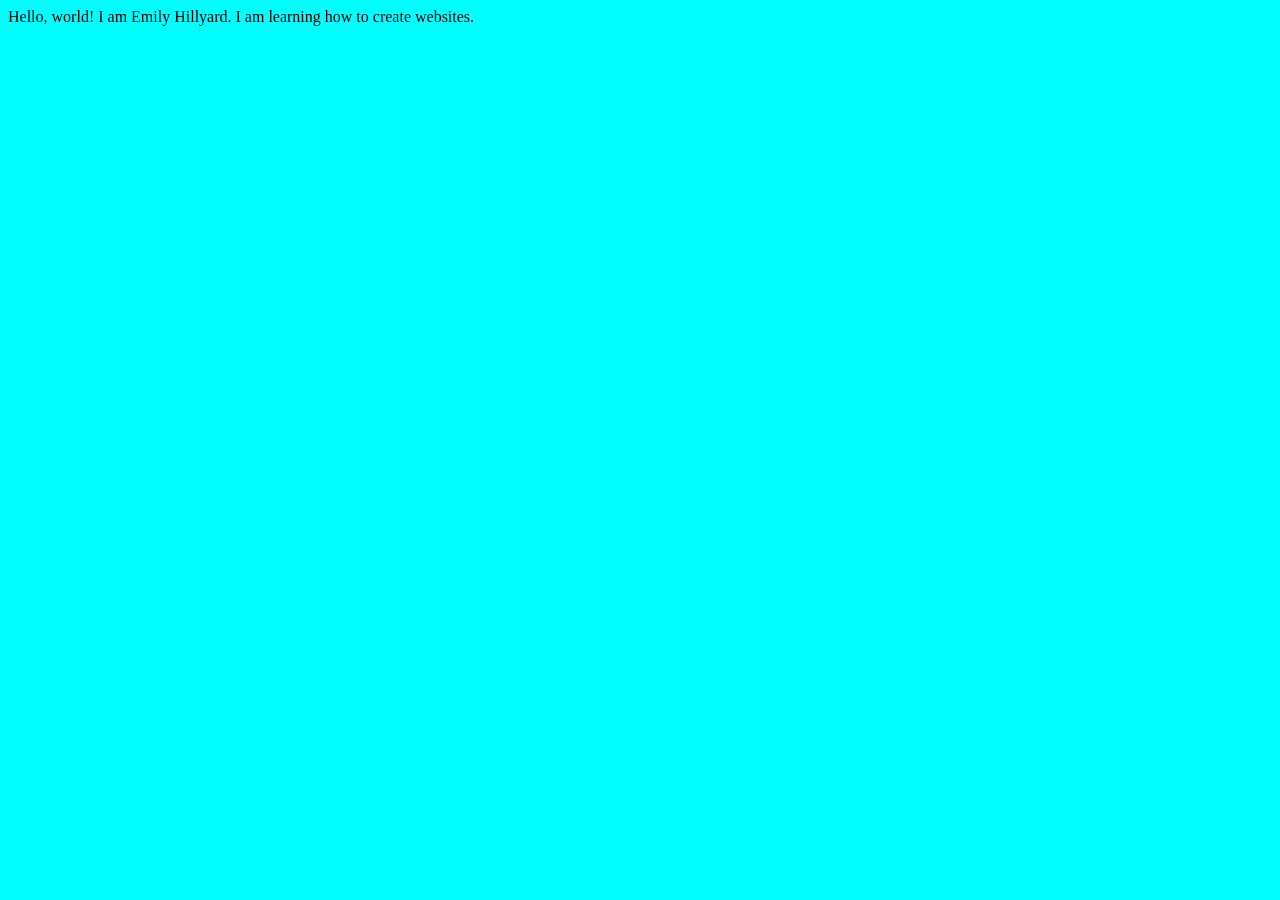
==== index.html @ b4716014 "Add files via upload Add the index.html file and style.css file" ====
<!DOCTYPE html>
<html lang="en">
<head>
    <meta charset="UTF-8">
    <meta name="viewport" content="width=device-width, initial-scale=1.0">
    <title>Emily's First Website</title>
    <link rel="stylesheet" href="styles.css">
</head>
<body>
Hello, world! I am Emily Hillyard. I am learning how to create websites.
</body>
</html>
---- styles.css ----
body {
    background-color: aqua;
}
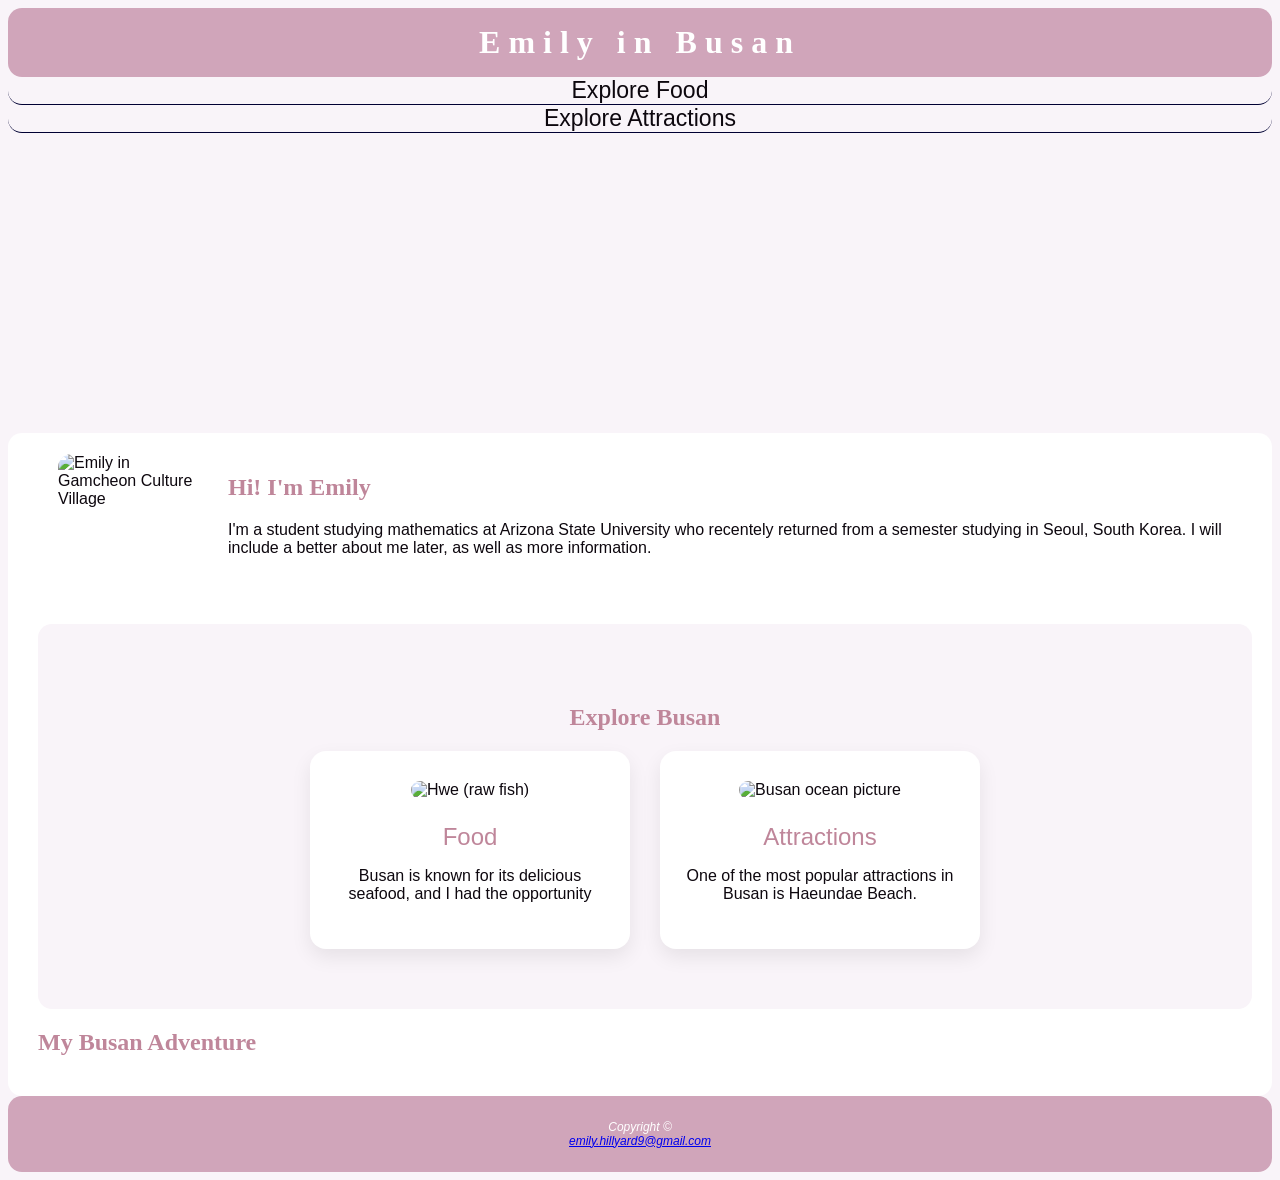
==== commit a5a30d8c: "Add files via upload I added the preliminary version of my index and styles file for my CIS project" ====
--- a/index.html
+++ b/index.html
@@ -1,12 +1,48 @@
 <!DOCTYPE html>
 <html lang="en">
-<head>
-    <meta charset="UTF-8">
-    <meta name="viewport" content="width=device-width, initial-scale=1.0">
-    <title>Emily's First Website</title>
-    <link rel="stylesheet" href="styles.css">
-</head>
-<body>
-Hello, world! I am Emily Hillyard. I am learning how to create websites.
-</body>
+    <head>
+        <title>Emily in Busan</title>
+        <meta charset="utf-8">
+        <link rel="stylesheet" href="busan.css">
+    </head>
+    <body>
+        <header>
+            <h1><a href="index.html">Emily in Busan</a></h1>
+        </header>
+        <nav>
+            <ul>
+                <li><a href="food.html">Explore Food</a></li>
+                <li><a href="attractions.html">Explore Attractions</a></li>
+            </ul>
+        </nav>
+        <div id="homehero" class="hero">
+        </div>
+        <main>
+            <section class="about-me">
+                <img src="profilepic.jpg" alt="Emily in Gamcheon Culture Village" class="profile-pic">
+                <h2>Hi! I'm Emily</h2>
+                <p>I'm a student studying mathematics at Arizona State University who recentely returned from a semester studying in Seoul, South Korea. I will include a better about me later, as well as more information.</p>
+            </section>
+            <section class="cards-section">
+            <h2>Explore Busan</h2>
+                <div class="card-container">
+                    <div class="card">
+                        <div><img src="hwe.jpg" alt="Hwe (raw fish)" class="card-image"></div>
+                        <h3><a href="food.html">Food</a></h3>
+                        <p>Busan is known for its delicious seafood, and I had the opportunity </p>
+                    </div>
+                    <div class="card">
+                        <div><img src="ocean.jpg" alt="Busan ocean picture" class="card-image"></div>
+                        <h3><a href="attractions.html">Attractions</a></h3>
+                        <p>One of the most popular attractions in Busan is Haeundae Beach.</p>
+                    </div>
+                </div>
+            </section>
+            <h2>My Busan Adventure</h2>
+        </main>
+        <footer>
+            Copyright &copy;<br>
+            <a href='mailto:emily.hillyard9@gmail.com'>emily.hillyard9@gmail.com</a>
+        </footer>
+    </body>
 </html>
--- a/busan.css
+++ b/busan.css
@@ -0,0 +1,158 @@
+* {
+       border-radius: 14px;
+}
+:root {
+       --text: #0d070e;
+       --background: #f9f4f9;
+       --primary: #f9d0fb;
+       --secondary: #d0a5ba;
+       --accent: #bf869a;
+}
+body { 
+       background-color: var(--background);
+       color: var(--text);
+       font-weight: normal;
+       font-family: Nunito, sans-serif;
+}
+header {
+       background-color: var(--secondary);
+       color: #FFFFFF;
+       text-align: center;
+       font-weight: normal;
+}
+header a {
+       text-decoration: none;
+}
+header a:link {
+       color: #FFFFFF;
+}
+header a:visited {
+       color: #FFFFFF;
+}
+header a:hover {
+       color: var(--accent);
+}
+h1 { 
+       margin-bottom: 0; 
+       margin-top: 0;
+       padding-top: 0.5em;
+       padding-bottom: 0.5em;
+       letter-spacing: 0.25em;
+       font-family: 'Playfair Display', serif;
+       font-weight: bold;
+}
+nav {
+       font-weight: 500;
+       padding: 0;
+       font-size: 120%;
+       text-align: center;
+}
+nav li {
+       border-bottom: 1px solid #000033;
+}
+nav ul {
+       list-style-type: none;
+       margin: 0;
+       padding-left: 0;
+       font-size: 1.2em;
+}
+nav a:link {
+       color: var(--text);
+}
+nav a:visited {
+       color: var(--text);
+}
+nav a:hover {
+       color: var(--accent);
+}
+nav a {
+       text-decoration: none;
+}
+main {
+       background-color: #FFFFFF;
+       padding: 1px 20px 20px 30px;
+       display: block;
+       overflow: auto;
+}
+h2 {
+       color: var(--accent);
+       font-family: 'Playfair Display', serif;
+       font-weight: 600;
+}
+h3 {
+       color: var(--accent);
+       font-family: 'Playfair Display', serif;
+       font-weight: 500;
+}
+h3 a:link {
+       color: var(--accent);
+}
+h3 a:visited {
+       color: var(--accent);
+}
+h3 a:hover {
+       color: var(--secondary);
+}
+h3 a {
+       text-decoration: none;
+}
+footer {
+       font-size: 75%;
+       font-style: italic; 
+       text-align: center;
+       padding: 2em;
+       font-family: 'Poppins', sans-serif;
+       background-color: var(--secondary);
+       color: #FFFFFF;
+}
+.about-me {
+       display: flow-root; 
+       padding: 20px;
+}
+.profile-pic {
+       float: left;
+       width: 150px;
+       height: 150px;
+       margin-right: 20px;
+}
+.cards-section {
+       text-align: center;
+       padding: 60px 20px;
+       background-color: var(--background);
+}
+.cards section h3 {
+       text-align: center;
+}
+.card-container {
+       display: flex;
+       flex-wrap: wrap;
+       gap: 30px;
+       justify-content: center;
+       flex-direction: row;
+}
+.card {
+       background-color: #FFFFFF;
+       border-radius: 16px;
+       padding: 30px 20px;
+       width: 280px;
+       box-shadow: 0 8px 20px rgba(0, 0, 0, 0.08);
+}
+/* Add effect for hover over cards */
+.card-image {
+       width: 100%;
+       object-fit: cover;
+}
+.card h3 {
+       font-family: 'Poppins', sans-serif;
+       font-size: 24px;
+       color: var(--accent);
+       margin-bottom: 10px;
+}
+
+
+#homehero {
+       height: 300px;
+       background-image: url(gamcheon.jpg);
+       background-repeat: no-repeat;
+       background-size: 100% 100%;
+}
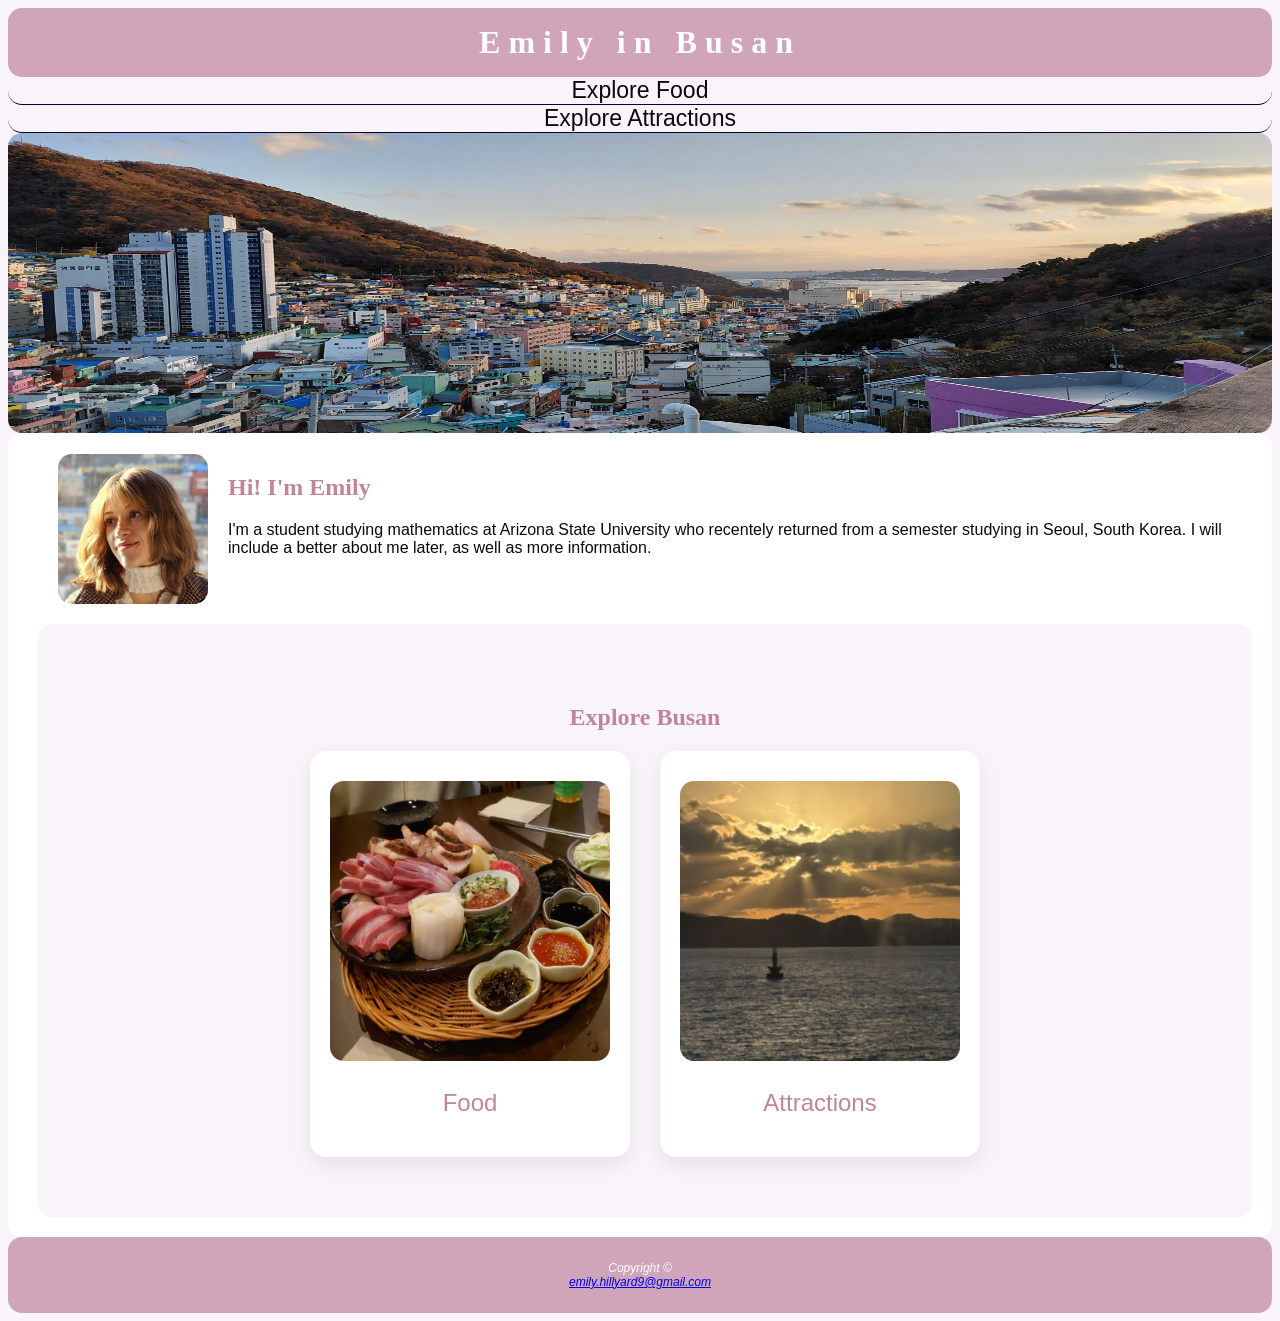
==== commit aecb14a9: "Add files via upload" ====
--- a/index.html
+++ b/index.html
@@ -3,6 +3,7 @@
     <head>
         <title>Emily in Busan</title>
         <meta charset="utf-8">
+        <meta name="description" content="Emily's top food recommendations in Busan, South Korea, from fresh hwe to street food and milmyeon.">
         <link rel="stylesheet" href="busan.css">
     </head>
     <body>
@@ -15,8 +16,7 @@
                 <li><a href="attractions.html">Explore Attractions</a></li>
             </ul>
         </nav>
-        <div id="homehero" class="hero">
-        </div>
+        <div id="homehero" class="hero"></div>
         <main>
             <section class="about-me">
                 <img src="profilepic.jpg" alt="Emily in Gamcheon Culture Village" class="profile-pic">
@@ -29,16 +29,13 @@
                     <div class="card">
                         <div><img src="hwe.jpg" alt="Hwe (raw fish)" class="card-image"></div>
                         <h3><a href="food.html">Food</a></h3>
-                        <p>Busan is known for its delicious seafood, and I had the opportunity </p>
                     </div>
                     <div class="card">
                         <div><img src="ocean.jpg" alt="Busan ocean picture" class="card-image"></div>
                         <h3><a href="attractions.html">Attractions</a></h3>
-                        <p>One of the most popular attractions in Busan is Haeundae Beach.</p>
                     </div>
                 </div>
             </section>
-            <h2>My Busan Adventure</h2>
         </main>
         <footer>
             Copyright &copy;<br>
--- a/busan.css
+++ b/busan.css
@@ -12,7 +12,7 @@
        background-color: var(--background);
        color: var(--text);
        font-weight: normal;
-       font-family: Nunito, sans-serif;
+       font-family: 'Trebuchet MS', sans-serif;
 }
 header {
        background-color: var(--secondary);
@@ -38,7 +38,7 @@
        padding-top: 0.5em;
        padding-bottom: 0.5em;
        letter-spacing: 0.25em;
-       font-family: 'Playfair Display', serif;
+       font-family: Georgia, serif;
        font-weight: bold;
 }
 nav {
@@ -76,12 +76,12 @@
 }
 h2 {
        color: var(--accent);
-       font-family: 'Playfair Display', serif;
+       font-family: Georgia, serif;
        font-weight: 600;
 }
 h3 {
        color: var(--accent);
-       font-family: 'Playfair Display', serif;
+       font-family: Georgia, serif;
        font-weight: 500;
 }
 h3 a:link {
@@ -101,7 +101,7 @@
        font-style: italic; 
        text-align: center;
        padding: 2em;
-       font-family: 'Poppins', sans-serif;
+       font-family: 'Trebuchet MS', sans-serif;
        background-color: var(--secondary);
        color: #FFFFFF;
 }
@@ -143,13 +143,126 @@
        object-fit: cover;
 }
 .card h3 {
-       font-family: 'Poppins', sans-serif;
+       font-family: 'Trebuchet MS', sans-serif;
        font-size: 24px;
        color: var(--accent);
        margin-bottom: 10px;
 }
 
+.entry {
+       display: flow-root;
+       padding: 30px 10px;
+       border-bottom: 1px solid var(--primary);
+}
+.entry:last-of-type {
+       border-bottom: none;
+}
+.entry-text {
+       float: left;
+       width: 45%;
+       padding-right: 30px;
+       box-sizing: border-box;
+}
+.entry-media {
+       float: right;
+       width: 52%;
+}
+.entry.flip .entry-text {
+       float: right;
+       padding-right: 0;
+       padding-left: 30px;
+}
+.entry.flip .entry-media {
+       float: left;
+}
+.entry h3 {
+       margin-top: 0;
+}
+.entry-link {
+       display: inline-block;
+       margin-top: 10px;
+       font-family: 'Trebuchet MS', sans-serif;
+       font-size: 0.85em;
+       color: var(--accent);
+       text-decoration: none;
+       border-bottom: 1px solid var(--accent);
+       padding-bottom: 2px;
+}
+.entry-link:hover {
+       color: var(--secondary);
+       border-bottom-color: var(--secondary);
+}
 
+.gallery {
+       display: flex;
+       flex-wrap: wrap;
+       justify-content: space-around;
+       width: 100%;
+       margin: auto;
+}
+figure {
+       position: relative;
+       z-index: 1;
+       opacity: .75;
+       margin: 0.5em;
+       background-color: #FFF;
+       color: rgba(0,0,0,0);
+       font-size: .5em;
+       text-align: center;
+       transition: all ease-out 3s;
+       border-radius: 6px;
+       overflow: hidden;
+}
+figure:hover {
+       opacity: 1;
+       z-index: 999;
+       box-shadow: 3px 3px 3px #333;
+       color: rgba(0,0,0,1);
+       transform: scale(1.08);
+}
+figure img {
+       display: block;
+       width: 120px;
+       height: 90px;
+       object-fit: cover;
+       border-radius: 6px;
+}
+figcaption {
+       padding: 4px 2px;
+       font-family: 'Trebuchet MS', sans-serif;
+}
+
+.explore-more {
+       padding: 20px;
+}
+.attractions-table-section {
+       padding: 20px;
+}
+.attractions-table {
+       width: 100%;
+       border-collapse: collapse;
+       margin-top: 10px;
+       font-family: 'Trebuchet MS', sans-serif;
+       font-size: 95%;
+}
+.attractions-table th {
+       background-color: var(--secondary);
+       color: #FFFFFF;
+       padding: 12px 16px;
+       text-align: left;
+       font-family: 'Trebuchet MS', sans-serif;
+       font-weight: 500;
+       border-radius: 0;
+}
+.attractions-table td {
+       padding: 12px 16px;
+       border-bottom: 1px solid var(--primary);
+       vertical-align: top;
+       border-radius: 0;
+}
+.attractions-table tbody tr:hover {
+       background-color: var(--background);
+}
 #homehero {
        height: 300px;
        background-image: url(gamcheon.jpg);
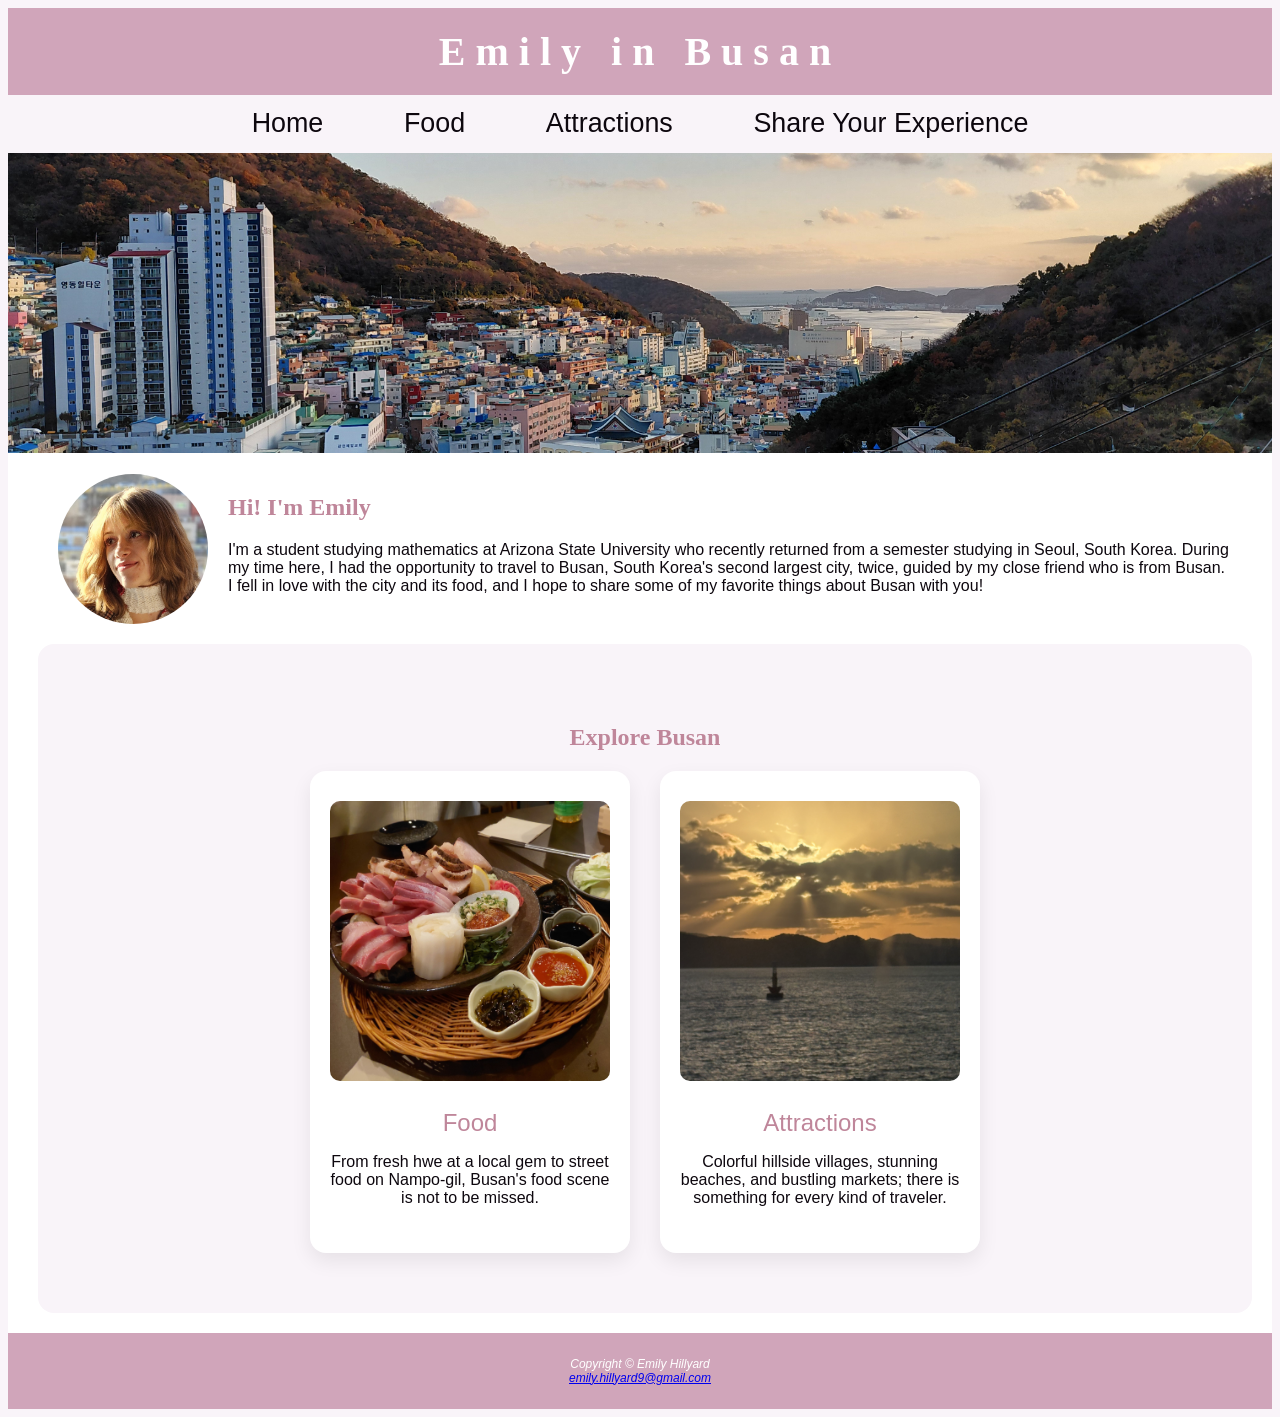
==== commit 710658c2: "Add files via upload" ====
--- a/index.html
+++ b/index.html
@@ -3,7 +3,7 @@
     <head>
         <title>Emily in Busan</title>
         <meta charset="utf-8">
-        <meta name="description" content="Emily's top food recommendations in Busan, South Korea, from fresh hwe to street food and milmyeon.">
+        <meta name="description" content="Join Emily, an ASU mathematics student, as she shares her favorite food and attractions from her travels to Busan, South Korea.">
         <link rel="stylesheet" href="busan.css">
     </head>
     <body>
@@ -12,33 +12,52 @@
         </header>
         <nav>
             <ul>
-                <li><a href="food.html">Explore Food</a></li>
-                <li><a href="attractions.html">Explore Attractions</a></li>
+                <li><a href="index.html">Home</a></li>
+                <li><a href="food.html">Food</a></li>
+                <li><a href="attractions.html">Attractions</a></li>
+                <li><a href="experience.html">Share Your Experience</a></li>
             </ul>
         </nav>
+
         <div id="homehero" class="hero"></div>
         <main>
             <section class="about-me">
                 <img src="profilepic.jpg" alt="Emily in Gamcheon Culture Village" class="profile-pic">
                 <h2>Hi! I'm Emily</h2>
-                <p>I'm a student studying mathematics at Arizona State University who recentely returned from a semester studying in Seoul, South Korea. I will include a better about me later, as well as more information.</p>
+                <p>
+                    I'm a student studying mathematics at Arizona State University who 
+                    recently returned from a semester studying in Seoul, South Korea. 
+                    During my time here, I had the opportunity to travel to Busan, South 
+                    Korea's second largest city, twice, guided by my close friend who is 
+                    from Busan. I fell in love with the city and its food, and I hope to 
+                    share some of my favorite things about Busan with you!
+                </p>
             </section>
+
             <section class="cards-section">
             <h2>Explore Busan</h2>
                 <div class="card-container">
                     <div class="card">
                         <div><img src="hwe.jpg" alt="Hwe (raw fish)" class="card-image"></div>
                         <h3><a href="food.html">Food</a></h3>
+                        <p>
+                            From fresh hwe at a local gem to street food on Nampo-gil, Busan's 
+                            food scene is not to be missed.
+                        </p>
                     </div>
                     <div class="card">
                         <div><img src="ocean.jpg" alt="Busan ocean picture" class="card-image"></div>
                         <h3><a href="attractions.html">Attractions</a></h3>
+                        <p>
+                            Colorful hillside villages, stunning beaches, and bustling markets; 
+                            there is something for every kind of traveler.
+                        </p>
                     </div>
                 </div>
             </section>
         </main>
         <footer>
-            Copyright &copy;<br>
+            Copyright &copy; Emily Hillyard<br>
             <a href='mailto:emily.hillyard9@gmail.com'>emily.hillyard9@gmail.com</a>
         </footer>
     </body>
--- a/busan.css
+++ b/busan.css
@@ -1,12 +1,10 @@
-* {
-       border-radius: 14px;
-}
 :root {
        --text: #0d070e;
        --background: #f9f4f9;
        --primary: #f9d0fb;
        --secondary: #d0a5ba;
        --accent: #bf869a;
+       --white: #FFFFFF;
 }
 body { 
        background-color: var(--background);
@@ -16,7 +14,7 @@
 }
 header {
        background-color: var(--secondary);
-       color: #FFFFFF;
+       color: var(--white);
        text-align: center;
        font-weight: normal;
 }
@@ -24,10 +22,10 @@
        text-decoration: none;
 }
 header a:link {
-       color: #FFFFFF;
+       color: var(--white);
 }
 header a:visited {
-       color: #FFFFFF;
+       color: var(--white);
 }
 header a:hover {
        color: var(--accent);
@@ -40,21 +38,26 @@
        letter-spacing: 0.25em;
        font-family: Georgia, serif;
        font-weight: bold;
+       font-size: 2.5em;
+
 }
 nav {
        font-weight: 500;
        padding: 0;
-       font-size: 120%;
+       font-size: 140%;
        text-align: center;
 }
 nav li {
-       border-bottom: 1px solid #000033;
+       border-bottom: none;
+       padding: 0.5em 1.5em;
 }
 nav ul {
        list-style-type: none;
        margin: 0;
        padding-left: 0;
        font-size: 1.2em;
+       display: flex;
+       justify-content: center;
 }
 nav a:link {
        color: var(--text);
@@ -68,8 +71,9 @@
 nav a {
        text-decoration: none;
 }
+
 main {
-       background-color: #FFFFFF;
+       background-color: var(--white);
        padding: 1px 20px 20px 30px;
        display: block;
        overflow: auto;
@@ -103,7 +107,7 @@
        padding: 2em;
        font-family: 'Trebuchet MS', sans-serif;
        background-color: var(--secondary);
-       color: #FFFFFF;
+       color: var(--white);
 }
 .about-me {
        display: flow-root; 
@@ -114,11 +118,15 @@
        width: 150px;
        height: 150px;
        margin-right: 20px;
-}
+       border-radius: 50%;
+}
+
+/* Cards styles */
 .cards-section {
        text-align: center;
        padding: 60px 20px;
        background-color: var(--background);
+       border-radius: 16px;
 }
 .cards section h3 {
        text-align: center;
@@ -131,16 +139,16 @@
        flex-direction: row;
 }
 .card {
-       background-color: #FFFFFF;
+       background-color: var(--white);
        border-radius: 16px;
        padding: 30px 20px;
        width: 280px;
        box-shadow: 0 8px 20px rgba(0, 0, 0, 0.08);
 }
-/* Add effect for hover over cards */
 .card-image {
        width: 100%;
        object-fit: cover;
+       border-radius: 10px;
 }
 .card h3 {
        font-family: 'Trebuchet MS', sans-serif;
@@ -149,6 +157,7 @@
        margin-bottom: 10px;
 }
 
+/* Content page entry layout */
 .entry {
        display: flow-root;
        padding: 30px 10px;
@@ -192,7 +201,13 @@
        color: var(--secondary);
        border-bottom-color: var(--secondary);
 }
-
+.entry-full {
+       float: none;
+       width: 100%;
+       padding-right: 0;
+}
+
+/* ── Photo gallery (from class) ── */
 .gallery {
        display: flex;
        flex-wrap: wrap;
@@ -247,7 +262,7 @@
 }
 .attractions-table th {
        background-color: var(--secondary);
-       color: #FFFFFF;
+       color: var(--white);
        padding: 12px 16px;
        text-align: left;
        font-family: 'Trebuchet MS', sans-serif;
@@ -267,5 +282,59 @@
        height: 300px;
        background-image: url(gamcheon.jpg);
        background-repeat: no-repeat;
-       background-size: 100% 100%;
+       background-size: cover;
+       border-radius: 0;
+       background-position: 50% 50%;
+}
+
+/* Form styles */
+.form-section {
+       max-width: 600px;
+       padding: 20px 0;
+}
+.form-group {
+       margin-bottom: 20px;
+}
+.form-group label {
+       display: block;
+       font-family: Georgia, serif;
+       font-weight: 600;
+       color: var(--accent);
+       margin-bottom: 6px;
+}
+.form-group input[type="text"],
+.form-group input[type="email"],
+.form-group input[type="number"],
+.form-group select,
+.form-group textarea {
+       width: 100%;
+       padding: 10px 14px;
+       border: 1px solid var(--secondary);
+       border-radius: 8px;
+       font-family: 'Trebuchet MS', sans-serif;
+       font-size: 1em;
+       color: var(--text);
+       background-color: var(--background);
+       box-sizing: border-box;
+}
+.form-group input[type="text"]:focus,
+.form-group input[type="email"]:focus,
+.form-group input[type="number"]:focus,
+.form-group select:focus,
+.form-group textarea:focus {
+       outline: none;
+       border-color: var(--accent);
+}
+.form-group input[type="submit"] {
+       background-color: var(--secondary);
+       color: var(--white);
+       border: none;
+       padding: 12px 30px;
+       font-family: 'Trebuchet MS', sans-serif;
+       font-size: 1em;
+       border-radius: 8px;
+       cursor: pointer;
+}
+.form-group input[type="submit"]:hover {
+       background-color: var(--accent);
 }
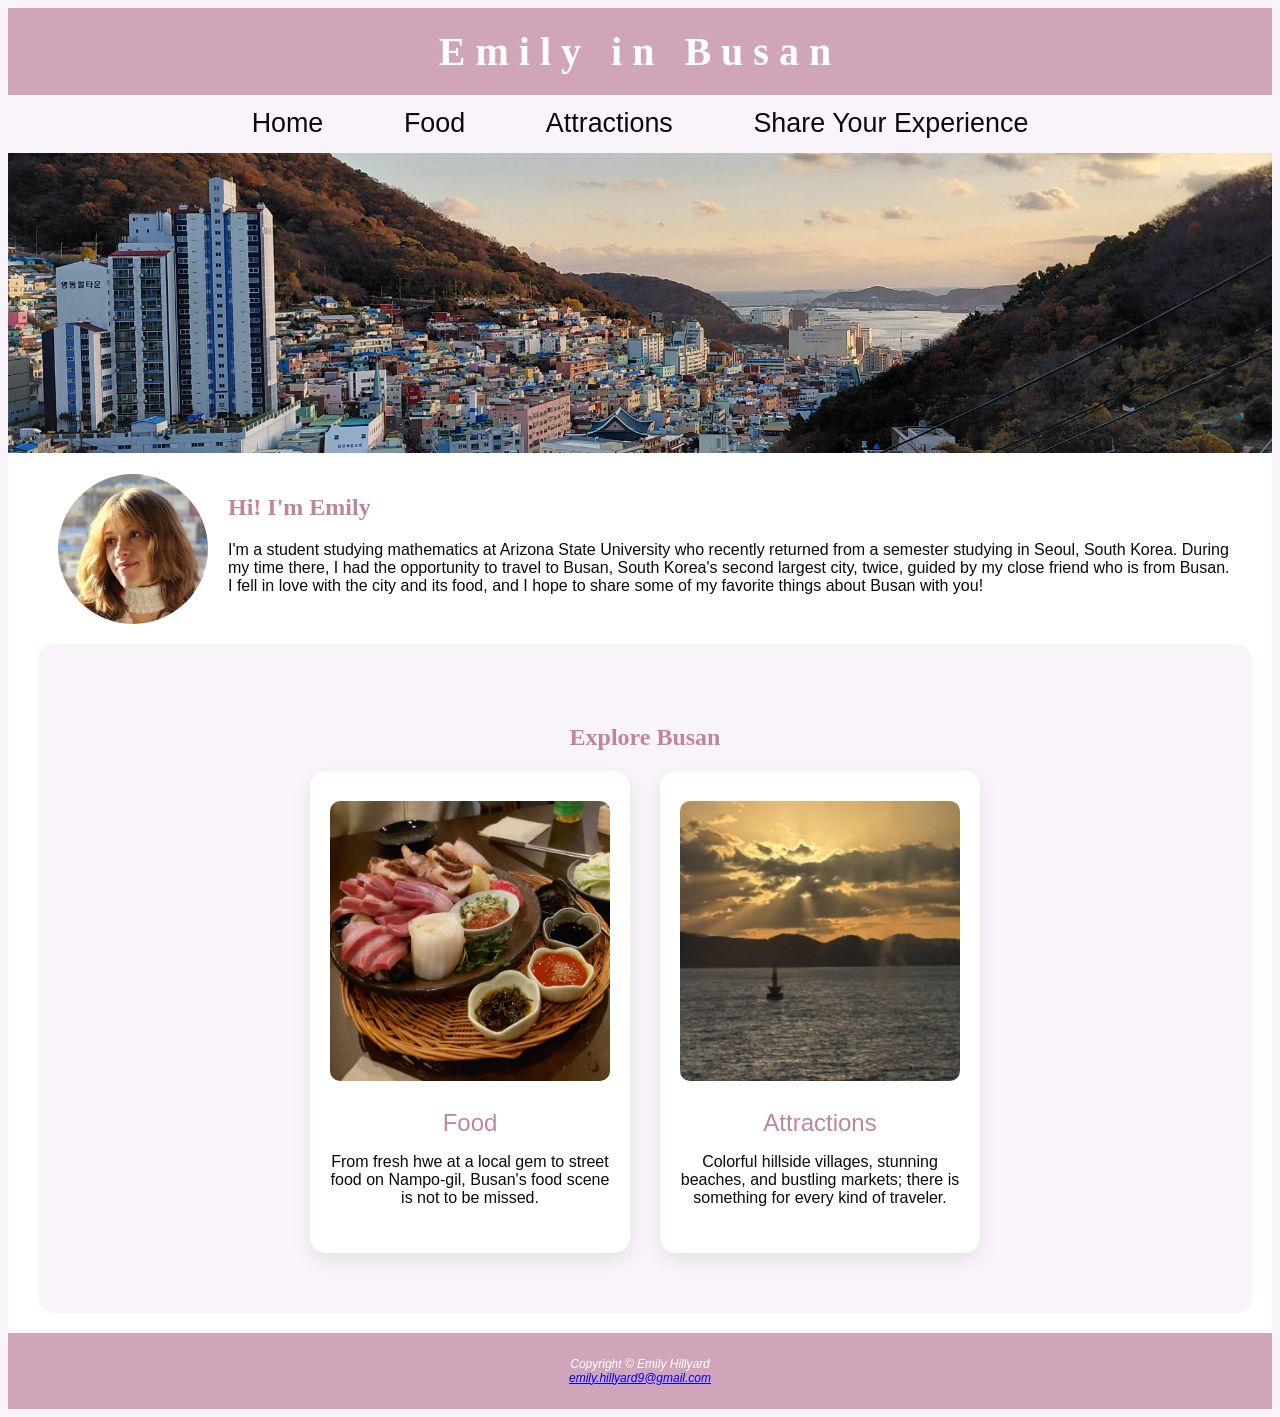
==== commit e92b71f8: "Add files via upload" ====
--- a/index.html
+++ b/index.html
@@ -27,7 +27,7 @@
                 <p>
                     I'm a student studying mathematics at Arizona State University who 
                     recently returned from a semester studying in Seoul, South Korea. 
-                    During my time here, I had the opportunity to travel to Busan, South 
+                    During my time there, I had the opportunity to travel to Busan, South 
                     Korea's second largest city, twice, guided by my close friend who is 
                     from Busan. I fell in love with the city and its food, and I hope to 
                     share some of my favorite things about Busan with you!
--- a/busan.css
+++ b/busan.css
@@ -303,7 +303,6 @@
        margin-bottom: 6px;
 }
 .form-group input[type="text"],
-.form-group input[type="email"],
 .form-group input[type="number"],
 .form-group select,
 .form-group textarea {
